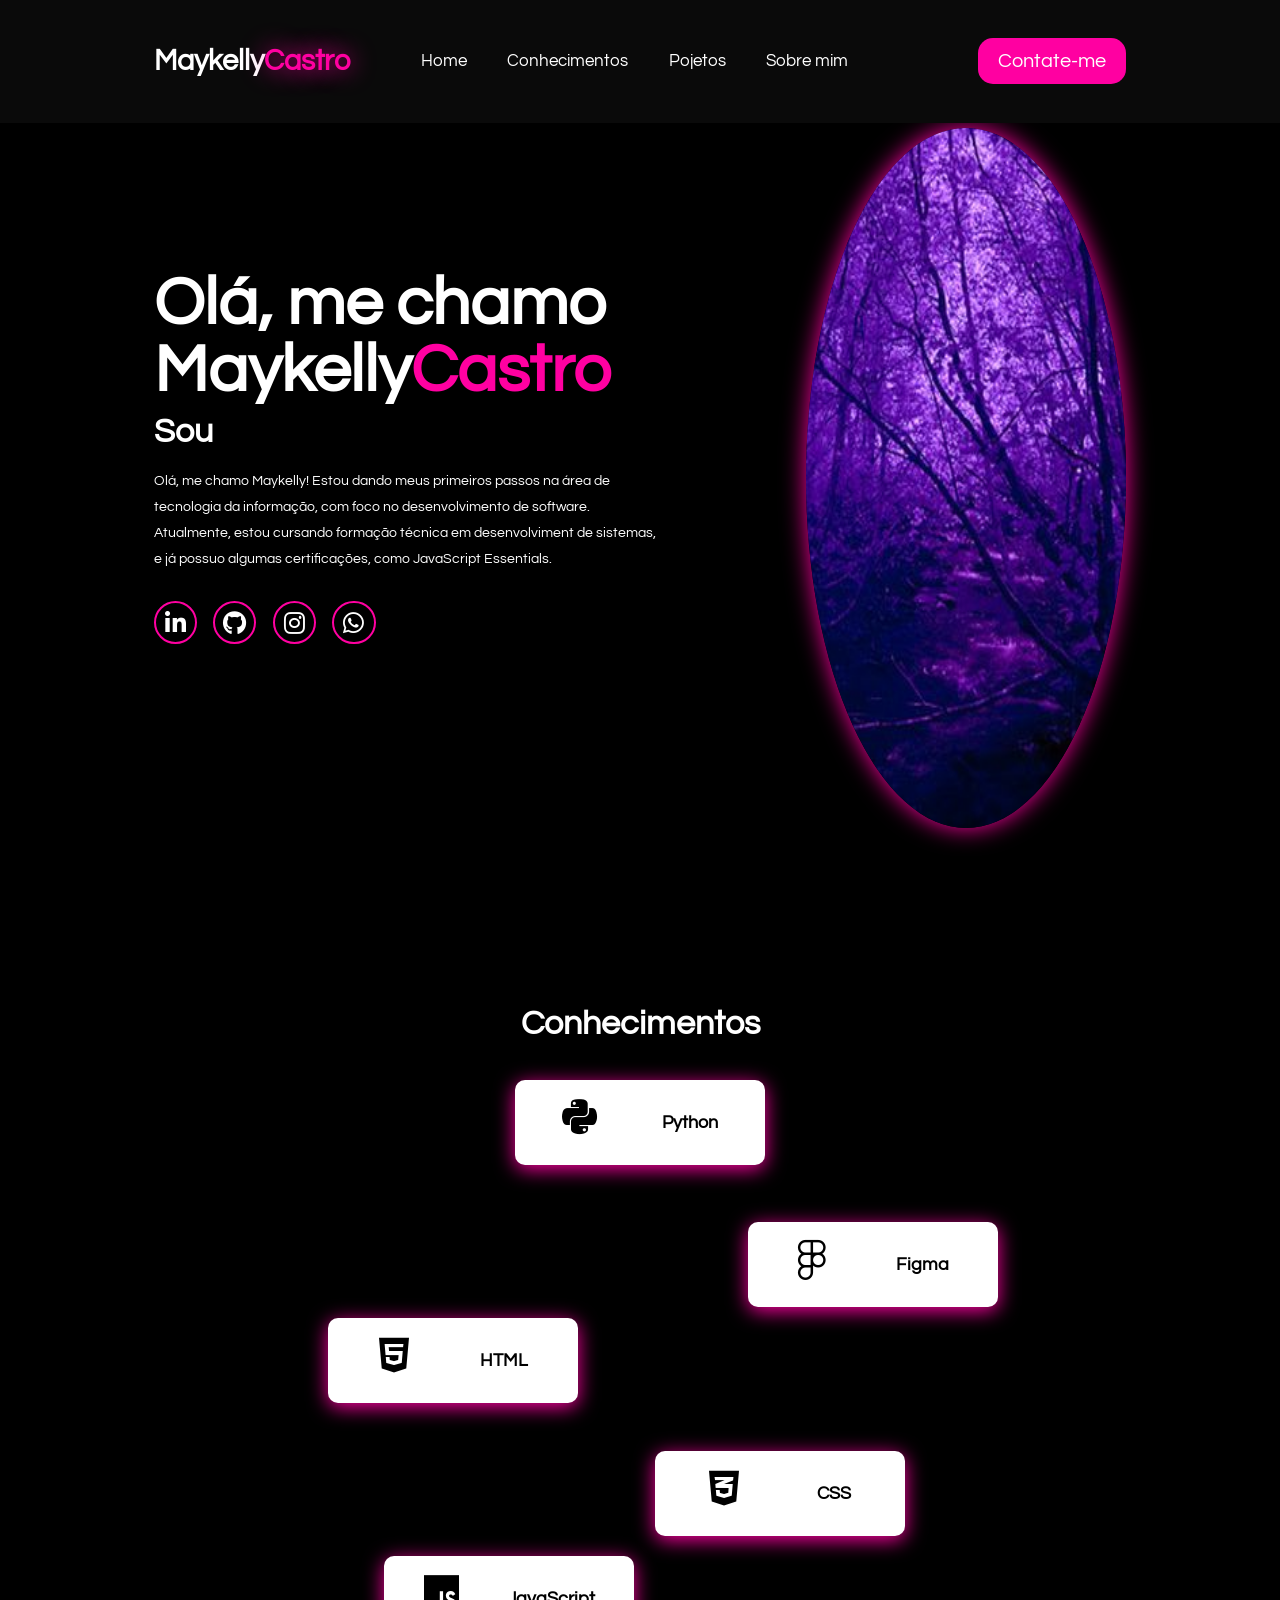
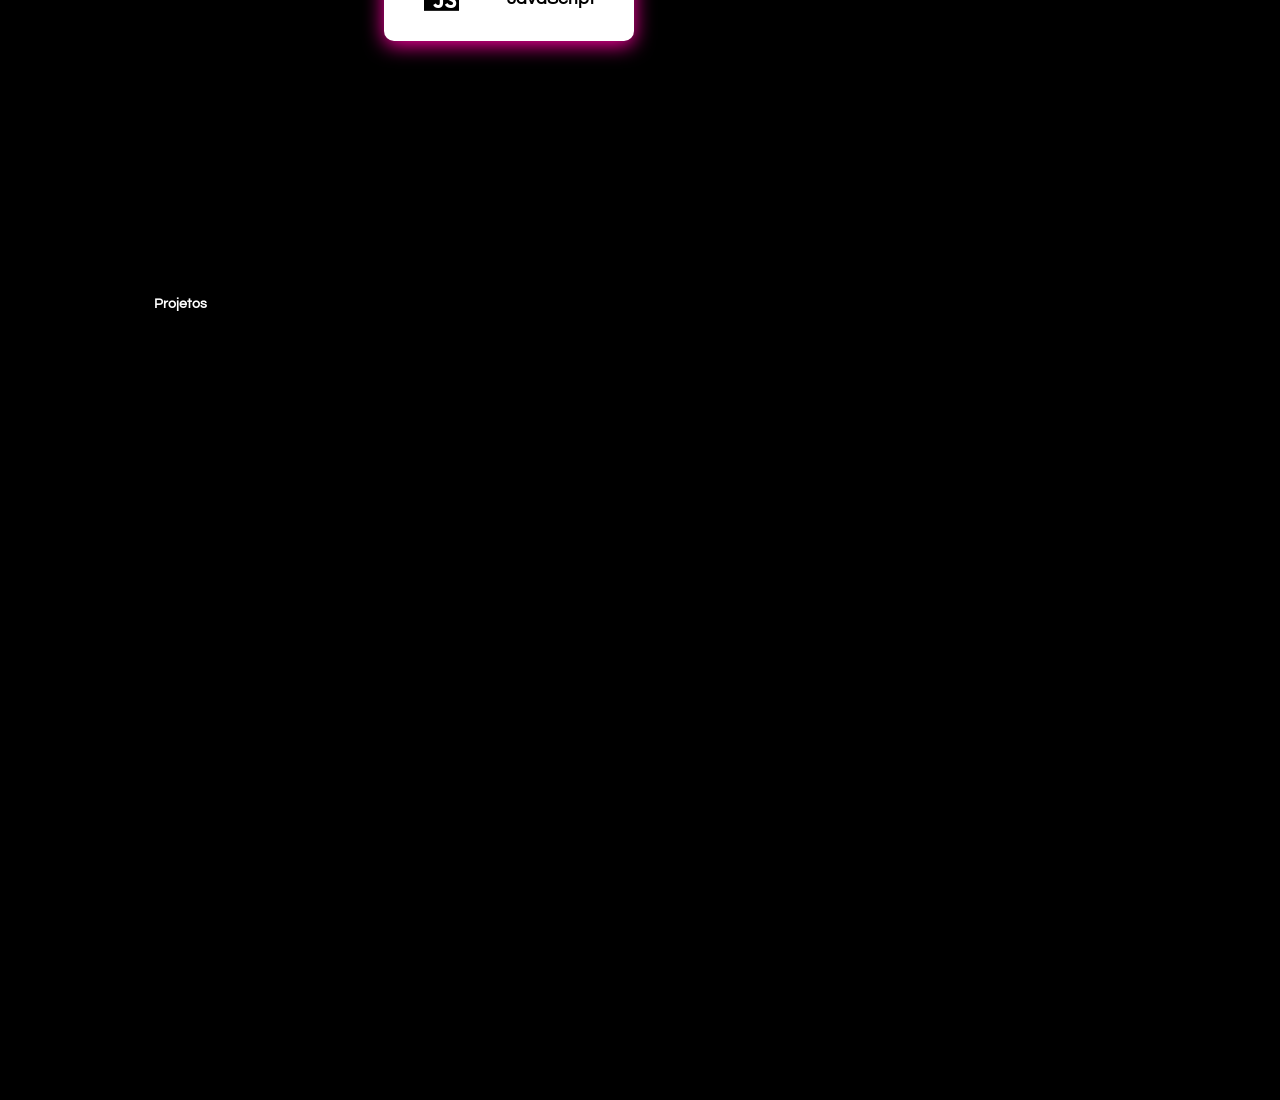
==== pages/index.html @ 68b5f332 "subindo" ====
<!DOCTYPE html>
    <html lang="en">
    <head>
        <meta charset="UTF-8">
        <meta name="viewport" content="width=device-width, initial-scale=1.0">
        <title>Pórtfolio Maykelly</title>
        <link rel="stylesheet" href="../CSS/projetos.css">
        <link rel="stylesheet" href="../CSS/conhecimentos.css">
        <link rel="stylesheet" href="../CSS/main.css">
        <link rel="stylesheet" href="../CSS/menu.css">
        <link rel="stylesheet" href="https://cdnjs.cloudflare.com/ajax/libs/font-awesome/6.6.0/css/all.min.css" integrity="sha512-Kc323vGBEqzTmouAECnVceyQqyqdsSiqLQISBL29aUW4U/M7pSPA/gEUZQqv1cwx4OnYxTxve5UMg5GT6L4JJg==" crossorigin="anonymous" referrerpolicy="no-referrer" />


        
        <script src="../js/portfolio.js"></script>

    </head>
    <body>
        <header class="menu">
            <a href="#home" class="logo">Maykelly<span>Castro</span>
            </a>
            
            <i class='bx bx-menu' id="menu-icons"></i>

            <nav class="nav-bar">
                <a href="#home" class="active">Home</a>
                <a href="#conhecimentos">Conhecimentos</a>
                <a href="#projetos">Pojetos</a>
                <a href="#sobre">Sobre mim</a>
            </nav>

            <button class="contato">
                Contate-me
            </button>

        </header>

        <section class="home" id="home">

            <div class="home-content">
                <h1>Olá, me chamo Maykelly<span>Castro</span> </h1>
                <h3 class="text-animation">Sou <span></span></h3>
                <p>
                    Olá, me chamo Maykelly! Estou dando meus primeiros passos na área de tecnologia da informação, com foco no desenvolvimento de software. Atualmente, estou cursando formação técnica em desenvolviment
                    de sistemas, e já possuo algumas certificações, como JavaScript Essentials.
                </p>

                <div class="social-icons">
                    <a href="#"><i class="fa-brands fa-linkedin-in"></i></i></a>
                    <a href="#"><i class="fa-brands fa-github"></i></a>
                    <a href="#"><i class="fa-brands fa-instagram"></i></a>
                    <a href="#"><i class="fa-brands fa-whatsapp"></i></a>
                </div>
            </div>
            
            <div class="home-img">
                <img src="../IMG/f01bcc8a1527add92e9ba00a139c081d.jpg" alt="">
            </div>

        </section>
        <section class="conhecimentos" id="conhecimentos">
            <div class="conhecimentos">
                <h1>Conhecimentos</h1>
            </div>

            <div class="codigos">
                <div class="card-code-py">
                    <a href="#"><i class="fa-brands fa-python" style="color: #000000;"></i></a>
                    <label>Python</label>
                </div>
                
                <div class="card-code-fg">
                    <a href="#"><i class="fa-brands fa-figma" style="color: #000000;"></i></a>
                    <label>Figma</label>
                </div>
                <div class="card-code-html">
                    <a href="#"><i class="fa-brands fa-html5" style="color: #000000;"></i></a>
                    <label>HTML</label>
                </div>
                <div class="card-code-css">
                    <a href="#"><i class="fa-brands fa-css3-alt" style="color: #000000;"></i></a>
                    <label>CSS</label>
                </div>
                <div class="card-code-js">
                    <a href="#"><i class="fa-brands fa-js" style="color: #000000;"></i></a>
                    <label>JavaScript</label>
                </div>
            </div>
           
        </section>

        <section class="projetos" id="projetos">
            <div class="projetos">
                <h1 class="title-projetos">Projetos</h1>
            </div>

        </section>
    </body>
    </html>
---- CSS/conhecimentos.css ----
*{
    margin: 0;
    padding: 0;
    box-sizing: border-box;
    text-decoration: none;
    border: none;
    outline: none;
    scroll-behavior: smooth;
    font-family: 'questrial', sans-serif;
}

:root{
    --principal: #FF00A1;
    --second:#fff,
}

.conhecimentos h1{
    margin-bottom: 2rem;
    margin-top: 1rem;
    font-size: 3.5rem;
    display: flex;
    justify-content: center;
}

.codigos {
    display: flex;
    justify-content: space-around;
    flex-wrap: wrap;
    padding: 20px;
    gap: 20px;
    flex-direction: column;
    align-items: center;
   ;
}

.codigos div {
    display: flex;
    flex-direction: row; 
    align-items: center;
    justify-content: space-around; 
    width: 250px;
    height: 85px;
    border: 2px solid #000; 
    border-radius: 10px; 
    background-color: #ffffff; 
    padding: 0 15px;
    border: none;
    box-shadow: 0px 4px 20px var(--principal);
    transition: transform 0.3s ease;
}

.codigos div:hover {
    transform: scale(1.1); 
}

.codigos i {
    font-size: 40px;
    margin-bottom: 10px; 
}

.codigos label {
    font-size: 18px; 
    font-weight: bold;
    color: #000;
}

.codigos .card-code-fg{
    margin-left: 50%;
    margin-top: 4%;
}

.codigos .card-code-html{
    margin-left: -40%;
    margin-top: -1%;
}

.codigos .card-code-css{
    margin-left: 30%;
    margin-top: 3%;
}

.codigos .card-code-js{
    margin-left: -28%;
}
---- CSS/menu.css ----
@import url('https://fonts.googleapis.com/css2?family=Questrial&display=swap');


    

*{
    margin: 0;
    padding: 0;
    box-sizing: border-box;
    text-decoration: none;
    border: none;
    outline: none;
    scroll-behavior: smooth;
    font-family: 'questrial', sans-serif;
}

:root{
    --principal: #FF00A1;
    --second:#fff,
}


html{
    font-size: 60%;
    overflow-x:hidden ;
}

body{
    background: black;
    color: white;
}

.menu{
    position: fixed;
    top: 0;
    left: 0;
    width: 100%;
    padding: 4rem 12% 4rem;
    background: rgb(10, 10, 10);
    backdrop-filter: blur(10px);
    display: flex;
    justify-content: space-between;
    align-items: center;
    z-index: 5;
}

.logo{
    font-size: 3rem;
    color: var(--second);
    font-weight: 800;
    cursor: pointer;
    transition: 0.3s ease;
}

.logo:hover{
    transform: scale(1.1);
}

.logo span{
    color: var(--principal);
    text-shadow: 0 0 25px var(--principal);
}

.contato{
    background-color: var(--principal);
    padding: 13px 20px;
    border-radius: 15px;
    font-size: 20px;
    color: var(--second);
    cursor: pointer;
    transition: transform 0.3s ease;
}

.contato:hover {
    transform: scale(1.1); 
}

.nav-bar{
    position: relative;
    left: -5%;
}

.nav-bar a{
    font-size: 1.8rem;
    color: var(--second);
    margin-left: 4rem;
    font-weight: 500;
    transition: 0.3s ease;
    border-bottom: 3px solid transparent;
}

 .nav-bar a:hover{
    color: var(--second);
    border-bottom: 3px solid var(--principal);
}

#menu-icons{
    font-size: 3.6rem;
    color: var(--principal);
    display: none;
}

section{
    min-height: 100vh;
    padding: 10rem 12% 10rem;
}

.home{
    display: flex;
    align-items: center;
    justify-content: center;
    gap: 15rem;
}

.home-content{
    display: flex;
    flex-direction: column;
    align-items: baseline;
    text-align: left;
    justify-content: center;
    margin-top: 3rem;
}

span{
    color: var(--principal);
}

.logo span{
    color: var(--principal);
}

.home-content h3{
    margin-bottom: 2rem;
    margin-top: 1rem;
    font-size: 3.5rem;
}

.home-content h1{
    font-size: 7rem;
    font-weight: 700;
    margin-top: 1.5rem;
    line-height: 1;
}

.home-img{
    border-radius: 40%;
}

.home-img img{
    height: 700px;
    position: relative;
    top: 3rem;
    width: 25vw;
    border-radius: 50%;
    box-shadow: 0 0 25px var(--principal);
    cursor: pointer;
    transition: 0.4s ease-in-out;
}

.home-img img:hover{
    box-shadow: 0 0 25px var(--principal),
                0 0 50px var(--principal),
                0 0 100px var(--principal);
}

.home-content p{
    font-size: 1.5rem;
    font-weight: 500;
    line-height: 1.8;
    max-width: 1000px;
}



.social-icons a {
    display: inline-flex;
    justify-content: center;
    align-items: center;
    width: 4.5rem;
    height: 4.5rem;
    background: transparent;
    border: 2px  solid var(--principal);
    font-size: 2.5rem;
    border-radius: 50%;
    margin: 3rem 1.5rem 3rem 0;
    transition: 0.3s ease-in-out;
    /* background-color: #fff; */
    color: #fff;
}

.social-icons a:hover{
    color: var(--second);
    transform: scale(1.3)translateY(-5px);
    box-shadow: 0 0 25px var(--principal);
    background-color: var(--principal);
}

.text-animation{
    font-size: 34px;
    font-weight: 600;
    min-width: 280px;
}

.text-animation span{
    position: relative;
}

.text-animation span::before{
    content: "Front end";
    color: var(--principal);
    animation: words 20s infinite;
}

.text-animation span::after{
    content: "";
    background-color: black;
    position: absolute;
    width: calc(100% + 8px);
    height: 100%;
    border-left: 3px solid var(--second);
    right: -8px;
    animation: cursor 0.6s infinite, typing 20s steps(14) infinite;
}

@keyframes cursor{
    to{
        border-left: 2px solid var(--principal);
    }
}

@keyframes words {
    0%,
    20%{
        content: "Front end";
    }
    21%,
    40%{
        content: "Back end";
    }
    41%,
    60%{
        content: "Desenvolvedora";
    }
    61%,
    80%{
        content: "Front end";
    }
    81%,
    100%{
        content: "Back end"
    }
}

@keyframes typing {
    10%,
    15%,
    30%,
    35%,
    50%,
    55%,
    70%,
    75%,
    90%,
    95%{
        width: 0;
    }
    5%,
    20%,
    25%,
    40%,
    45%,
    60%,
    65%,
    80%,
    85%{
        width: calc(100% + 8px);
    }
}
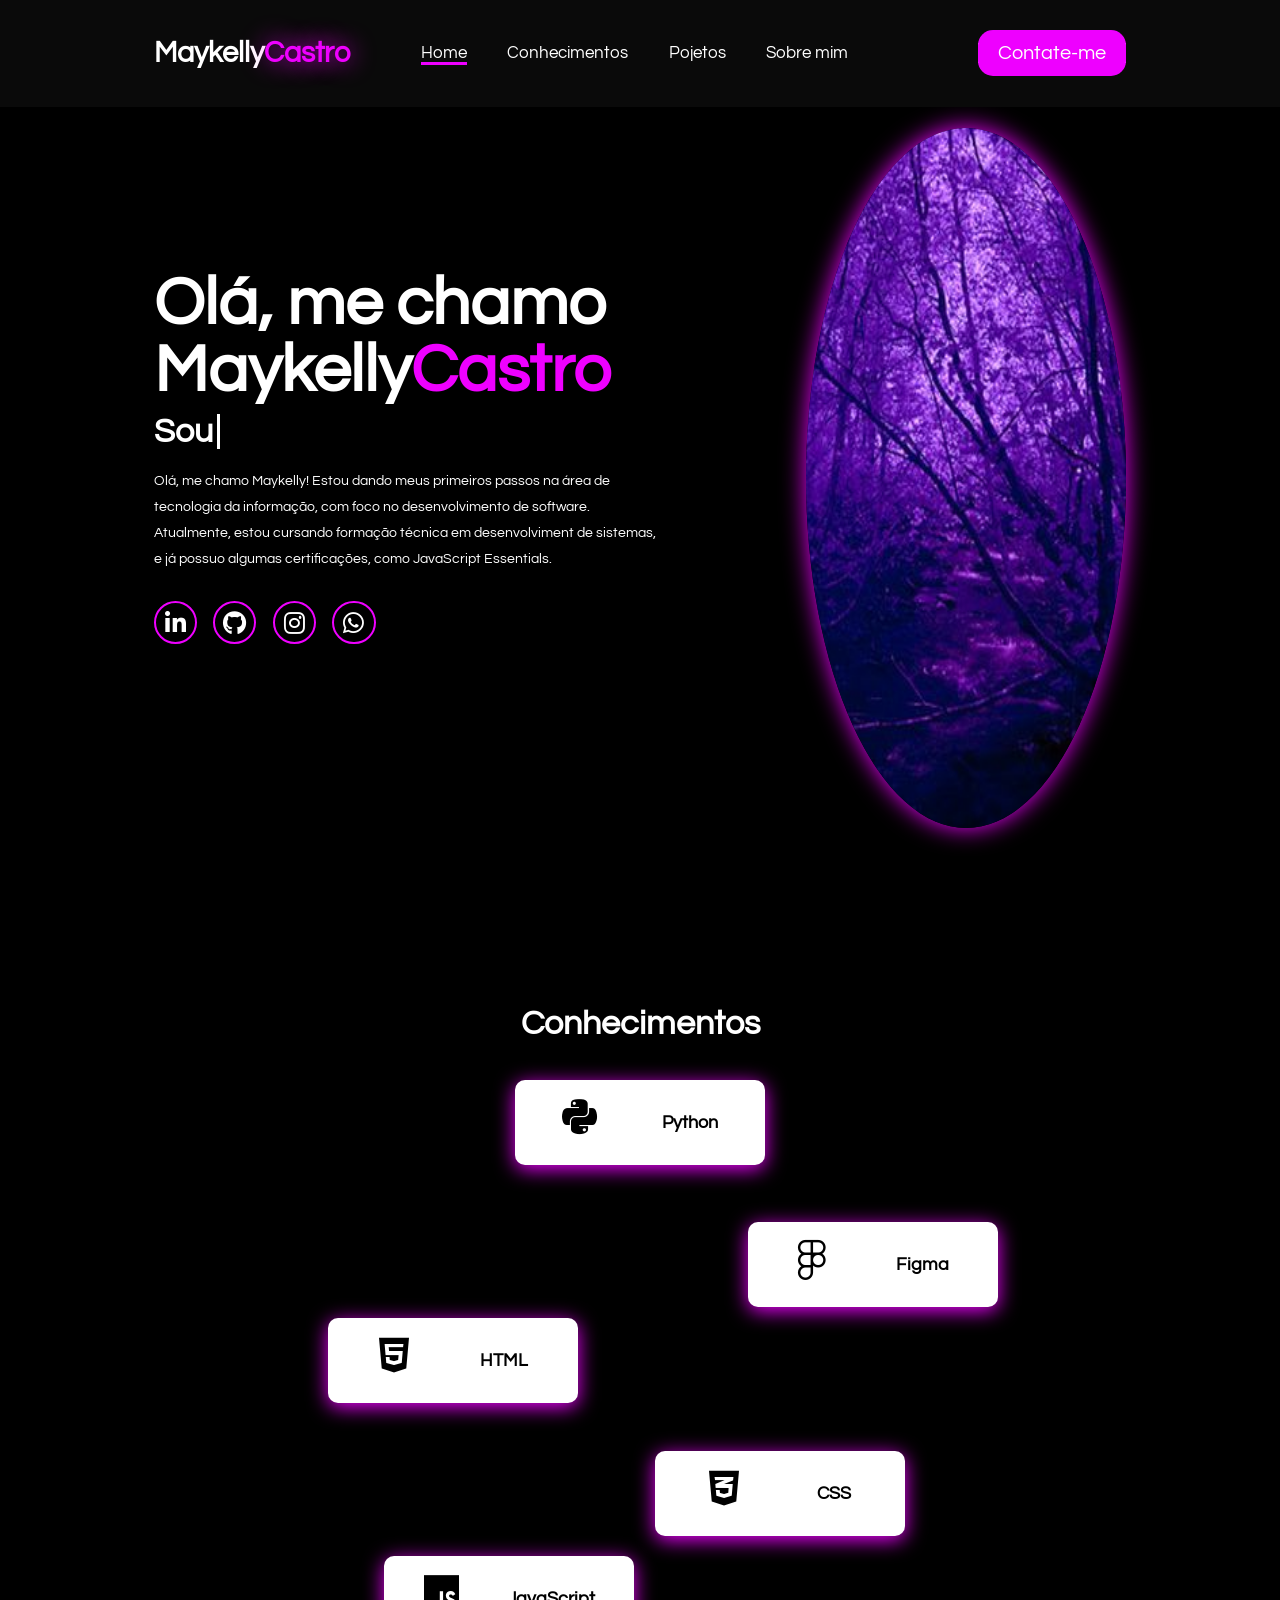
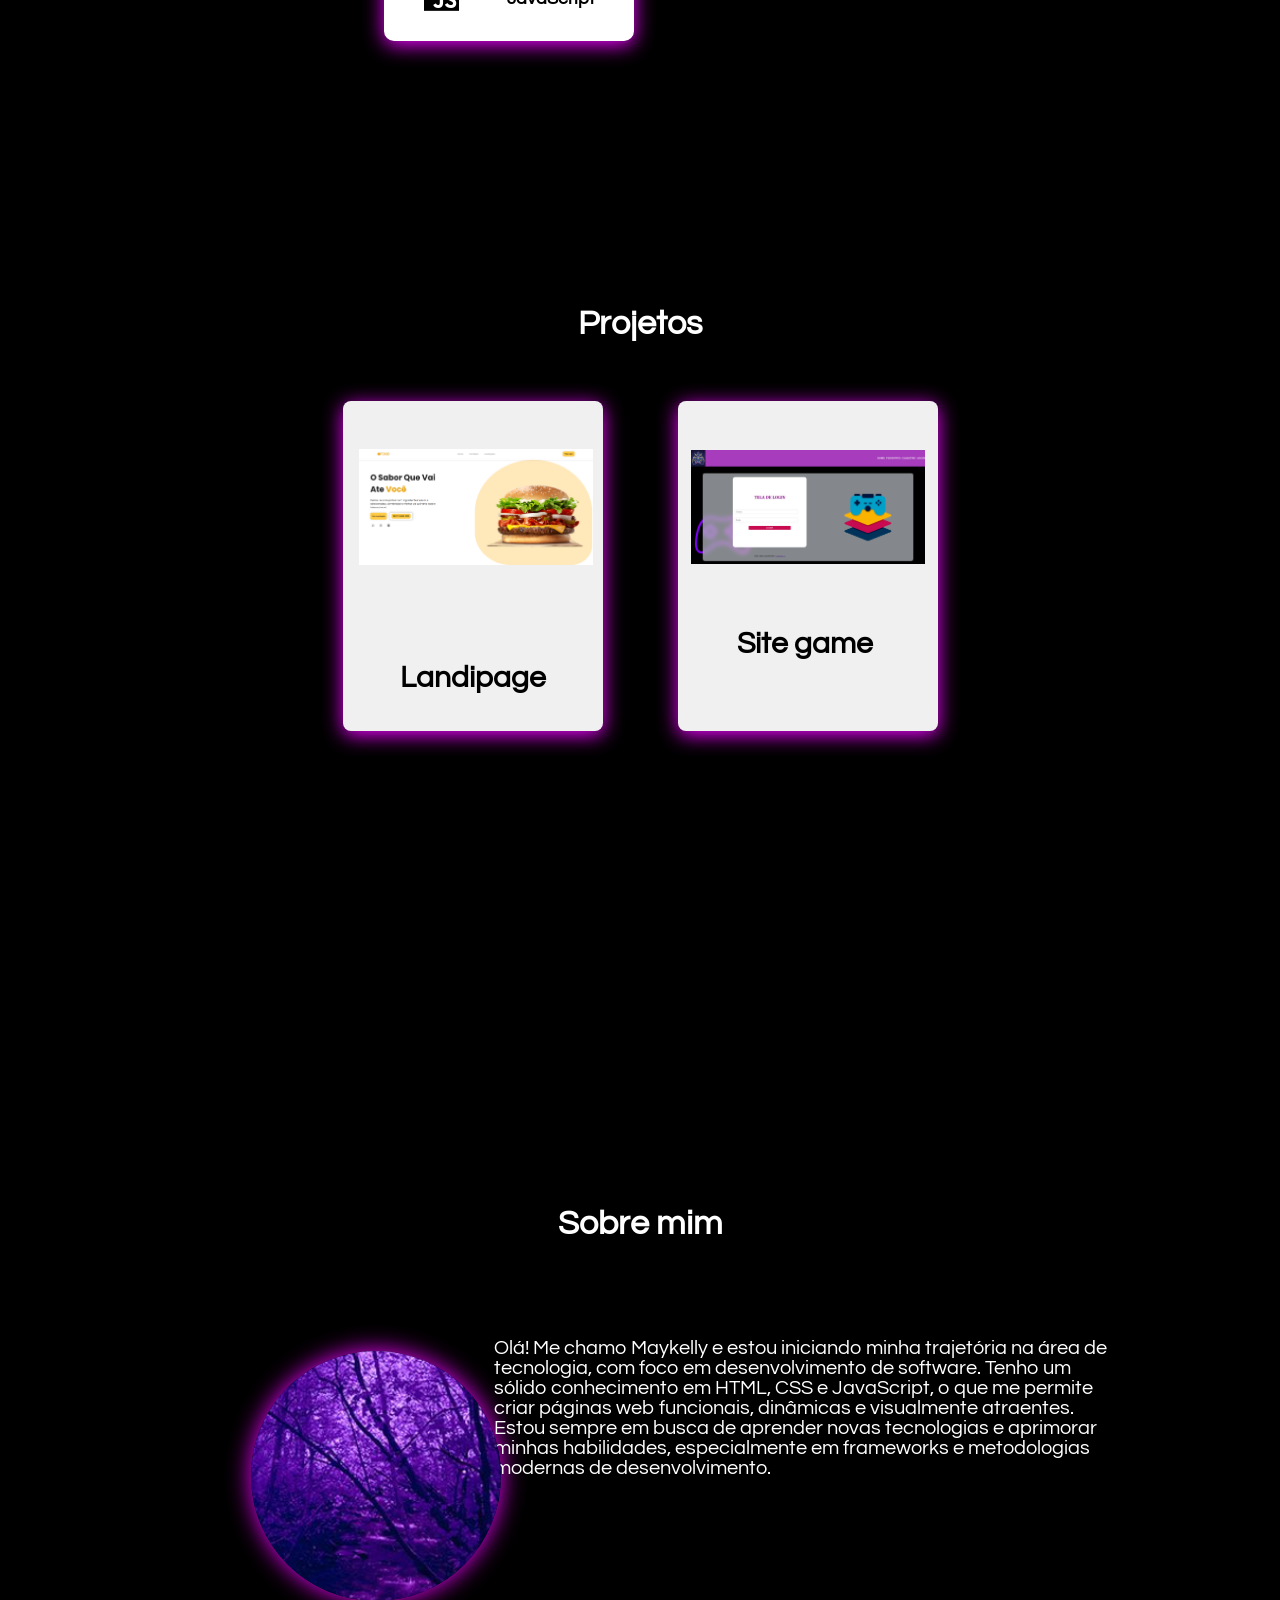
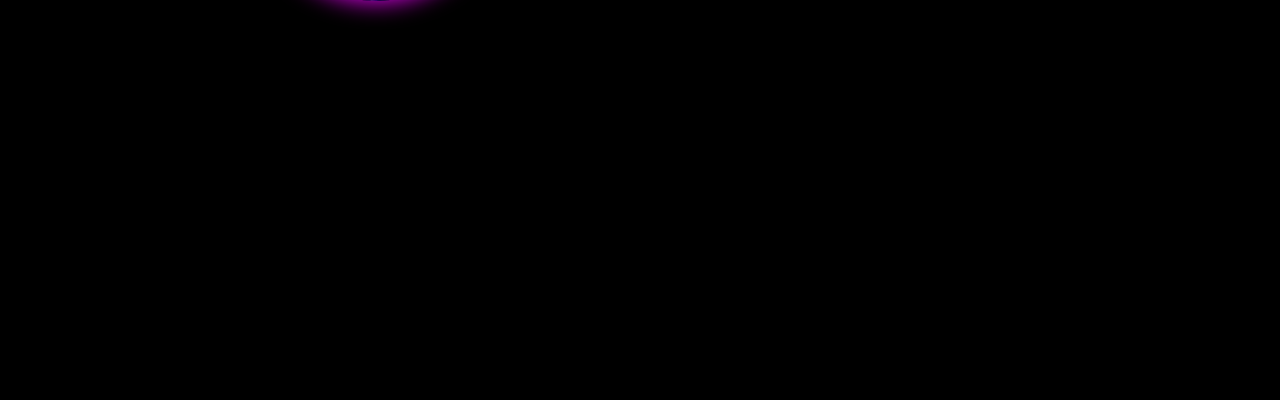
==== commit cb0355d2: "salvando" ====
--- a/pages/index.html
+++ b/pages/index.html
@@ -4,6 +4,9 @@
         <meta charset="UTF-8">
         <meta name="viewport" content="width=device-width, initial-scale=1.0">
         <title>Pórtfolio Maykelly</title>
+
+        <link rel="stylesheet" href="../CSS/bolinhas.css">
+        <link rel="stylesheet" href="../CSS/sobre.css">
         <link rel="stylesheet" href="../CSS/projetos.css">
         <link rel="stylesheet" href="../CSS/conhecimentos.css">
         <link rel="stylesheet" href="../CSS/main.css">
@@ -12,7 +15,8 @@
 
 
         
-        <script src="../js/portfolio.js"></script>
+        <script src="../js/portfolio.js" defer></script>
+
 
     </head>
     <body>
@@ -30,7 +34,7 @@
             </nav>
 
             <button class="contato">
-                Contate-me
+                <a href="https://w.app/maykellycastro">Contate-me</a>
             </button>
 
         </header>
@@ -46,10 +50,10 @@
                 </p>
 
                 <div class="social-icons">
-                    <a href="#"><i class="fa-brands fa-linkedin-in"></i></i></a>
-                    <a href="#"><i class="fa-brands fa-github"></i></a>
-                    <a href="#"><i class="fa-brands fa-instagram"></i></a>
-                    <a href="#"><i class="fa-brands fa-whatsapp"></i></a>
+                    <a href="https://www.linkedin.com/in/maykelly-castro-7866b2333/"><i class="fa-brands fa-linkedin-in"></i></i></a>
+                    <a href="https://github.com/maykelly7"><i class="fa-brands fa-github"></i></a>
+                    <a href="https://www.instagram.com/maykellycasstro/"><i class="fa-brands fa-instagram"></i></a>
+                    <a href="https://w.app/maykellycastro"><i class="fa-brands fa-whatsapp"></i></a>
                 </div>
             </div>
             
@@ -93,7 +97,39 @@
             <div class="projetos">
                 <h1 class="title-projetos">Projetos</h1>
             </div>
+     
+            <div class="cards-projetos">
+                <div class="projeto1">
+                   <a href="https://github.com/maykelly7/projetos-/tree/main/ladinpage">Landipage</a>
+                   <img src="../IMG/lndioage.png" alt="">
+                </div>
+                <div class="projeto2">
+                    <a href="https://github.com/maykelly7/projetos-/tree/main/site%20game">Site game</a>
+                    <img src="../IMG/site game.png" alt="">
+                </div>
+            </div>
+     
+        </section>
+     
+        <section class="sobre-mim" id="sobre">
+            <div class="container">
+                <h1>Sobre mim</h1>
+     
+                <p class="text-sobre">
+                    Olá! Me chamo Maykelly e estou iniciando minha trajetória na área de tecnologia, com foco em
+                    desenvolvimento de software. Tenho um sólido conhecimento em HTML, CSS e JavaScript, o que me permite
+                    criar páginas web funcionais, dinâmicas e visualmente atraentes. Estou sempre em busca de aprender novas
+                    tecnologias e aprimorar minhas habilidades, especialmente em frameworks e metodologias modernas de
+                    desenvolvimento.
+                </p>
+               
+                <div class="circulo-img">
+                    <img src="../IMG/f01bcc8a1527add92e9ba00a139c081d.jpg" alt="">
+                </div>
+     
+            </div>
+     
+        </section>
 
-        </section>
     </body>
     </html>
--- a/CSS/sobre.css
+++ b/CSS/sobre.css
@@ -0,0 +1,65 @@
+*{
+    margin: 0;
+    padding: 0;
+    box-sizing: border-box;
+    text-decoration: none;
+    border: none;
+    outline: none;
+    scroll-behavior: smooth;
+    font-family: 'questrial', sans-serif;
+}
+ 
+:root{
+    --principal: #FF00A1;
+    --second:#fff,
+}
+ 
+.sobre-mim h1{
+    margin-bottom: 2rem;
+    margin-top: 1rem;
+    font-size: 3.5rem;
+    display: flex;
+    justify-content: center;
+}
+ 
+.perfil-container {
+    display: flex;
+    align-items: center;
+    gap: 20px;
+    width: 100%;
+    max-width: 800px;
+    margin: 0 auto;
+}
+ 
+.circulo-img {
+    width: 250px;
+    height: 250px;
+    overflow: hidden;
+    border-radius: 50%;
+    margin-top: -13%;
+    margin-left: 10%;
+    box-shadow: 0 0 25px var(--principal);
+    transition: 0.4s ease-in-out;
+}
+ 
+.circulo-img img:hover {
+    box-shadow: 0 0 25px var(--principal),
+        0 0 50px var(--principal),
+        0 0 100px var(--principal);
+}
+ 
+ 
+ 
+.circulo-img img {
+    width: 100%;
+    height: 100%;
+    object-fit: cover;
+}
+ 
+.text-sobre {
+    font-size: 20px;
+    margin-left: 35%;
+    margin-top: 10%;
+}
+ 
+ 
--- a/CSS/projetos.css
+++ b/CSS/projetos.css
@@ -0,0 +1,95 @@
+*{
+    margin: 0;
+    padding: 0;
+    box-sizing: border-box;
+    text-decoration: none;
+    border: none;
+    outline: none;
+    scroll-behavior: smooth;
+    font-family: 'questrial', sans-serif;
+}
+ 
+:root{
+    --principal: #FF00A1;
+    --second:#fff,
+}
+ 
+.projetos h1{
+    margin-bottom: 2rem;
+    margin-top: 1rem;
+    font-size: 3.5rem;
+    display: flex;
+    justify-content: center;
+}
+ 
+.cards-projetos {
+    display: flex;
+    gap: 75px;
+    justify-content: center;
+    margin-top: 20px;
+   
+}
+ 
+.cards-projetos div {
+    display: flex;
+    width:260px;
+    height: 330px;
+    margin-top: 40px;
+    box-shadow: 0px 4px 20px var(--principal);
+    transition: transform 0.3s ease;
+}
+ 
+.projeto1,
+.projeto2 {
+    background-color: #f0f0f0;
+    border-radius: 8px;
+}
+ 
+.projeto1 a{
+    color: black;
+    font-size: 3.1rem;
+    font-weight: bold;
+    margin-left: 22%;
+    margin-top: 60%;
+    display: flex;
+    align-items: center;
+ 
+}
+ 
+.projeto2 a{
+    color: black;
+    font-size: 3.1rem;
+    font-weight: bold;
+    margin-left: 23%;
+    margin-top: 60%;
+    display: flex;
+    align-items: center;
+ 
+}
+ 
+.cards-projetos div:hover {
+    transform: scale(1.1);
+}
+
+
+.projeto1 img{
+    width: 90%;
+    height: 150px;
+    max-height: 160px; /* Define uma altura máxima */
+    margin-top: 10px;
+    border-radius: 4px;
+    object-fit: contain; /* Garante que a imagem se ajuste */
+    margin-left:-72%;
+    margin-top: 12%;
+}
+
+.projeto2 img{
+    width: 90%;
+    height: 150px;
+    max-height: 160px; /* Define uma altura máxima */
+    margin-top: 10px;
+    border-radius: 4px;
+    object-fit: contain; /* Garante que a imagem se ajuste */
+    margin-left:-70%;
+    margin-top: 12%;
+}
--- a/CSS/conhecimentos.css
+++ b/CSS/conhecimentos.css
@@ -8,12 +8,12 @@
     scroll-behavior: smooth;
     font-family: 'questrial', sans-serif;
 }
-
+ 
 :root{
     --principal: #FF00A1;
     --second:#fff,
 }
-
+ 
 .conhecimentos h1{
     margin-bottom: 2rem;
     margin-top: 1rem;
@@ -21,7 +21,91 @@
     display: flex;
     justify-content: center;
 }
-
+ 
+.codigos {
+    display: flex;
+    justify-content: space-around;
+    flex-wrap: wrap;
+    padding: 20px;
+    gap: 20px;
+    flex-direction: column;
+    align-items: center;
+   
+}
+ 
+.codigos div {
+    display: flex;
+    flex-direction: row;
+    align-items: center;
+    justify-content: space-around;
+    width: 250px;
+    height: 85px;
+    border: 2px solid #000;
+    border-radius: 10px;
+    background-color: #ffffff;
+    padding: 0 15px;
+    border: none;
+    box-shadow: 0px 4px 20px var(--principal);
+    transition: transform 0.3s ease;
+}
+ 
+.codigos div:hover {
+    transform: scale(1.1);
+}
+ 
+.codigos i {
+    font-size: 40px;
+    margin-bottom: 10px;
+}
+ 
+.codigos label {
+    font-size: 18px;
+    font-weight: bold;
+    color: #000;
+}
+ 
+.codigos .card-code-fg{
+    margin-left: 50%;
+    margin-top: 4%;
+}
+ 
+.codigos .card-code-html{
+    margin-left: -40%;
+    margin-top: -1%;
+}
+ 
+.codigos .card-code-css{
+    margin-left: 30%;
+    margin-top: 3%;
+}
+ 
+.codigos .card-code-js{
+    margin-left: -28%;
+}
+*{
+    margin: 0;
+    padding: 0;
+    box-sizing: border-box;
+    text-decoration: none;
+    border: none;
+    outline: none;
+    scroll-behavior: smooth;
+    font-family: 'questrial', sans-serif;
+}
+ 
+:root{
+    --principal: #FF00A1;
+    --second:#fff,
+}
+ 
+.conhecimentos h1{
+    margin-bottom: 2rem;
+    margin-top: 1rem;
+    font-size: 3.5rem;
+    display: flex;
+    justify-content: center;
+}
+ 
 .codigos {
     display: flex;
     justify-content: space-around;
@@ -32,54 +116,55 @@
     align-items: center;
    ;
 }
-
+ 
 .codigos div {
     display: flex;
-    flex-direction: row; 
+    flex-direction: row;
     align-items: center;
-    justify-content: space-around; 
+    justify-content: space-around;
     width: 250px;
     height: 85px;
-    border: 2px solid #000; 
-    border-radius: 10px; 
-    background-color: #ffffff; 
+    border: 2px solid #000;
+    border-radius: 10px;
+    background-color: #ffffff;
     padding: 0 15px;
     border: none;
     box-shadow: 0px 4px 20px var(--principal);
     transition: transform 0.3s ease;
 }
-
+ 
 .codigos div:hover {
-    transform: scale(1.1); 
+    transform: scale(1.1);
 }
-
+ 
 .codigos i {
     font-size: 40px;
-    margin-bottom: 10px; 
+    margin-bottom: 10px;
 }
-
+ 
 .codigos label {
-    font-size: 18px; 
+    font-size: 18px;
     font-weight: bold;
     color: #000;
 }
-
+ 
 .codigos .card-code-fg{
     margin-left: 50%;
     margin-top: 4%;
 }
-
+ 
 .codigos .card-code-html{
     margin-left: -40%;
     margin-top: -1%;
 }
-
+ 
 .codigos .card-code-css{
     margin-left: 30%;
     margin-top: 3%;
 }
-
+ 
 .codigos .card-code-js{
     margin-left: -28%;
 }
-    
+   
+ 
--- a/CSS/menu.css
+++ b/CSS/menu.css
@@ -1,9 +1,9 @@
 @import url('https://fonts.googleapis.com/css2?family=Questrial&display=swap');
-
-
-    
-
-*{
+ 
+ 
+ 
+ 
+* {
     margin: 0;
     padding: 0;
     box-sizing: border-box;
@@ -13,24 +13,24 @@
     scroll-behavior: smooth;
     font-family: 'questrial', sans-serif;
 }
-
-:root{
-    --principal: #FF00A1;
-    --second:#fff,
-}
-
-
-html{
+ 
+:root {
+    --principal: #EE00FF;
+    --second: #fff
+}
+ 
+ 
+html {
     font-size: 60%;
-    overflow-x:hidden ;
-}
-
-body{
+    overflow-x: hidden;
+}
+ 
+body {
     background: black;
     color: white;
 }
-
-.menu{
+ 
+.menu {
     position: fixed;
     top: 0;
     left: 0;
@@ -43,44 +43,45 @@
     align-items: center;
     z-index: 5;
 }
-
-.logo{
+ 
+.logo {
     font-size: 3rem;
     color: var(--second);
     font-weight: 800;
     cursor: pointer;
     transition: 0.3s ease;
 }
-
-.logo:hover{
+ 
+.logo:hover {
     transform: scale(1.1);
 }
-
-.logo span{
+ 
+.logo span {
     color: var(--principal);
     text-shadow: 0 0 25px var(--principal);
 }
-
-.contato{
+ 
+.contato a {
     background-color: var(--principal);
     padding: 13px 20px;
     border-radius: 15px;
     font-size: 20px;
     color: var(--second);
     cursor: pointer;
-    transition: transform 0.3s ease;
-}
-
+    transition: transform 0.3s ease-in-out, box-shadow 0.3s ease-in-out;
+}
+ 
 .contato:hover {
-    transform: scale(1.1); 
-}
-
-.nav-bar{
+    transform: scale(1.2);
+    box-shadow: 0 8px 15px rgba(0, 0, 0, 0.5);
+}
+ 
+.nav-bar {
     position: relative;
     left: -5%;
 }
 
-.nav-bar a{
+.nav-bar a {
     font-size: 1.8rem;
     color: var(--second);
     margin-left: 4rem;
@@ -89,30 +90,32 @@
     border-bottom: 3px solid transparent;
 }
 
- .nav-bar a:hover{
+.nav-bar a:hover,
+.nav-bar a.active {
     color: var(--second);
     border-bottom: 3px solid var(--principal);
 }
 
-#menu-icons{
+ 
+#menu-icons {
     font-size: 3.6rem;
     color: var(--principal);
     display: none;
 }
-
-section{
+ 
+section {
     min-height: 100vh;
     padding: 10rem 12% 10rem;
 }
-
-.home{
+ 
+.home {
     display: flex;
     align-items: center;
     justify-content: center;
     gap: 15rem;
 }
-
-.home-content{
+ 
+.home-content {
     display: flex;
     flex-direction: column;
     align-items: baseline;
@@ -120,33 +123,33 @@
     justify-content: center;
     margin-top: 3rem;
 }
-
-span{
-    color: var(--principal);
-}
-
-.logo span{
-    color: var(--principal);
-}
-
-.home-content h3{
+ 
+span {
+    color: var(--principal);
+}
+ 
+.logo span {
+    color: var(--principal);
+}
+ 
+.home-content h3 {
     margin-bottom: 2rem;
     margin-top: 1rem;
     font-size: 3.5rem;
 }
-
-.home-content h1{
+ 
+.home-content h1 {
     font-size: 7rem;
     font-weight: 700;
     margin-top: 1.5rem;
     line-height: 1;
 }
-
-.home-img{
+ 
+.home-img {
     border-radius: 40%;
 }
-
-.home-img img{
+ 
+.home-img img {
     height: 700px;
     position: relative;
     top: 3rem;
@@ -156,22 +159,22 @@
     cursor: pointer;
     transition: 0.4s ease-in-out;
 }
-
-.home-img img:hover{
+ 
+.home-img img:hover {
     box-shadow: 0 0 25px var(--principal),
-                0 0 50px var(--principal),
-                0 0 100px var(--principal);
-}
-
-.home-content p{
+        0 0 50px var(--principal),
+        0 0 100px var(--principal);
+}
+ 
+.home-content p {
     font-size: 1.5rem;
     font-weight: 500;
     line-height: 1.8;
     max-width: 1000px;
 }
-
-
-
+ 
+ 
+ 
 .social-icons a {
     display: inline-flex;
     justify-content: center;
@@ -179,7 +182,7 @@
     width: 4.5rem;
     height: 4.5rem;
     background: transparent;
-    border: 2px  solid var(--principal);
+    border: 2px solid var(--principal);
     font-size: 2.5rem;
     border-radius: 50%;
     margin: 3rem 1.5rem 3rem 0;
@@ -187,31 +190,31 @@
     /* background-color: #fff; */
     color: #fff;
 }
-
-.social-icons a:hover{
+ 
+.social-icons a:hover {
     color: var(--second);
     transform: scale(1.3)translateY(-5px);
     box-shadow: 0 0 25px var(--principal);
     background-color: var(--principal);
 }
-
-.text-animation{
+ 
+.text-animation {
     font-size: 34px;
     font-weight: 600;
     min-width: 280px;
 }
-
-.text-animation span{
+ 
+.text-animation span {
     position: relative;
 }
-
-.text-animation span::before{
+ 
+.text-animation span::before {
     content: "Front end";
     color: var(--principal);
     animation: words 20s infinite;
 }
-
-.text-animation span::after{
+ 
+.text-animation span::after {
     content: "";
     background-color: black;
     position: absolute;
@@ -221,37 +224,44 @@
     right: -8px;
     animation: cursor 0.6s infinite, typing 20s steps(14) infinite;
 }
-
-@keyframes cursor{
-    to{
+ 
+ 
+@keyframes cursor {
+    to {
         border-left: 2px solid var(--principal);
     }
 }
-
+ 
 @keyframes words {
+ 
     0%,
-    20%{
+    20% {
         content: "Front end";
     }
+ 
     21%,
-    40%{
+    40% {
         content: "Back end";
     }
+ 
     41%,
-    60%{
+    60% {
+        content: "UI / UX design";
+    }
+ 
+    61%,
+    80% {
         content: "Desenvolvedora";
     }
-    61%,
-    80%{
-        content: "Front end";
-    }
+ 
     81%,
-    100%{
-        content: "Back end"
-    }
-}
-
+    100% {
+        content: "Software tester";
+    }
+}
+ 
 @keyframes typing {
+ 
     10%,
     15%,
     30%,
@@ -261,9 +271,10 @@
     70%,
     75%,
     90%,
-    95%{
+    95% {
         width: 0;
     }
+ 
     5%,
     20%,
     25%,
@@ -272,7 +283,12 @@
     60%,
     65%,
     80%,
-    85%{
+    85% {
         width: calc(100% + 8px);
     }
-}+ 
+}
+ 
+ 
+ 
+ 
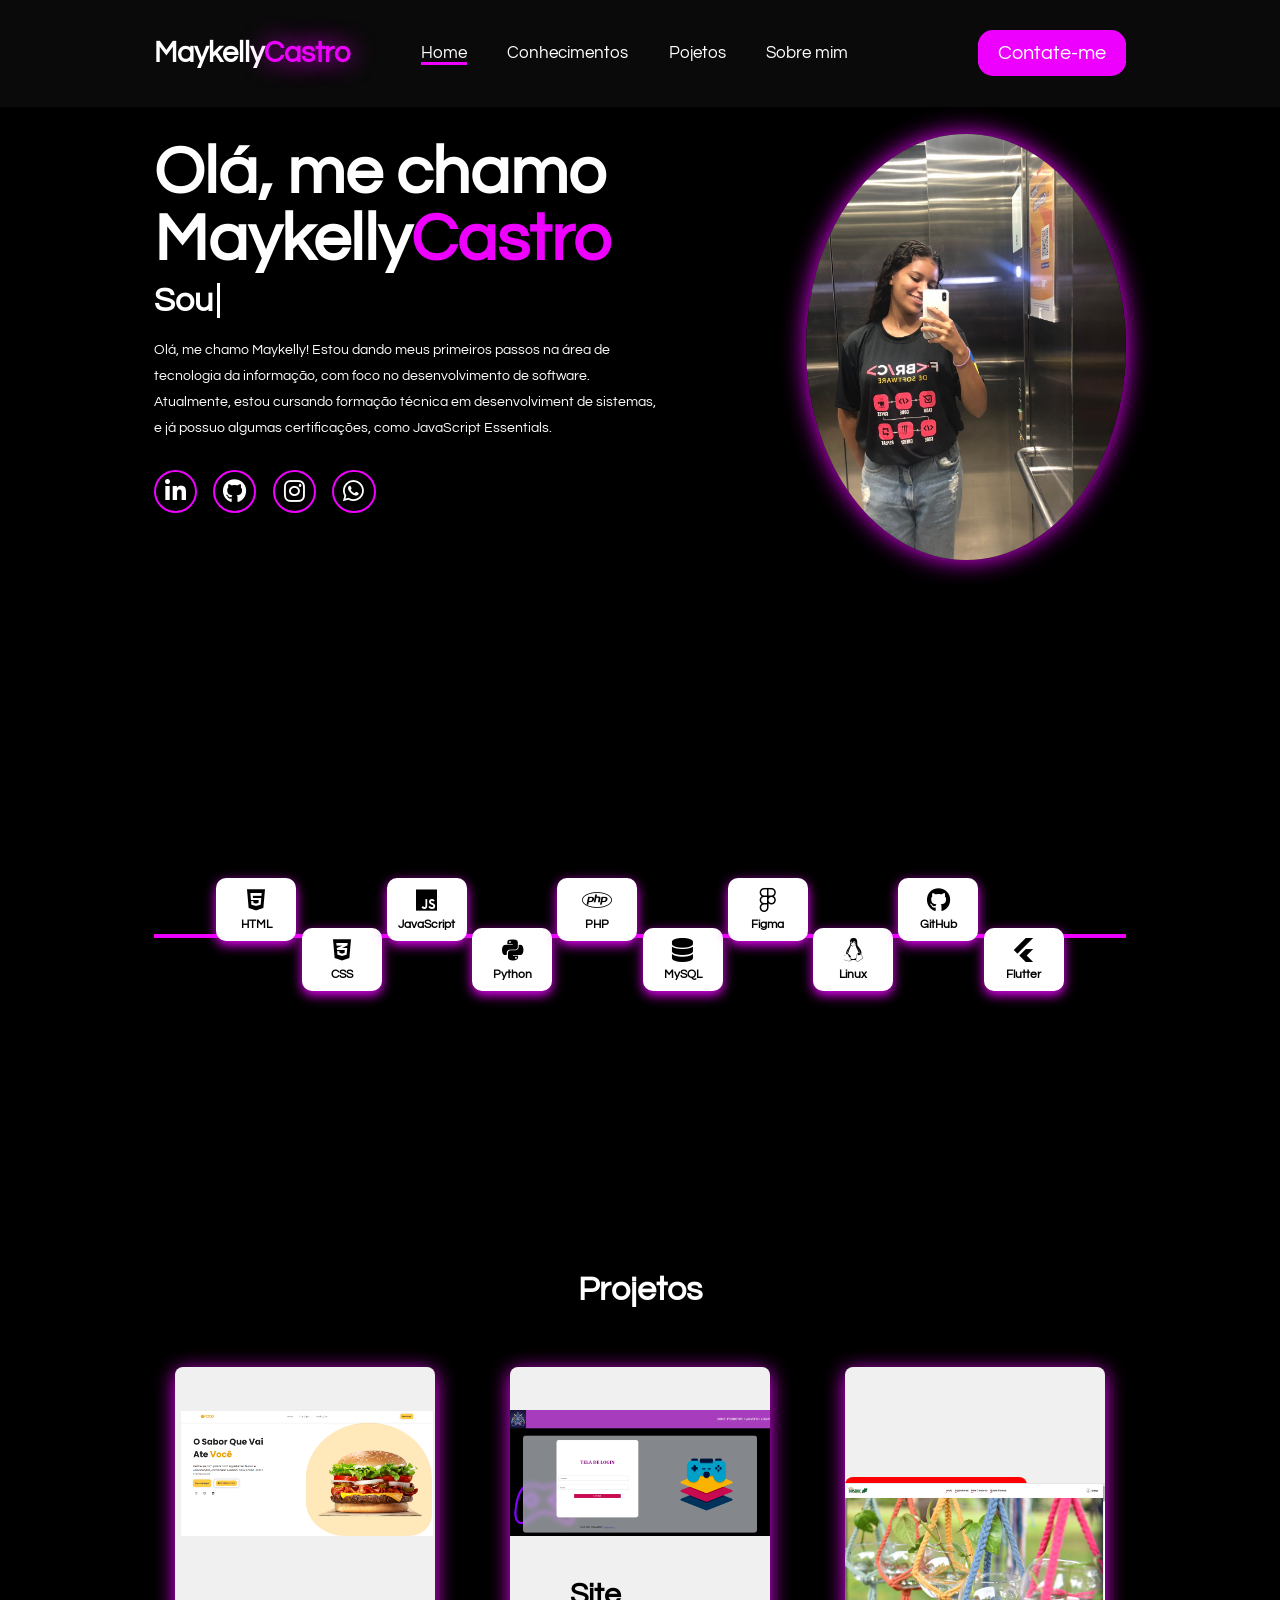
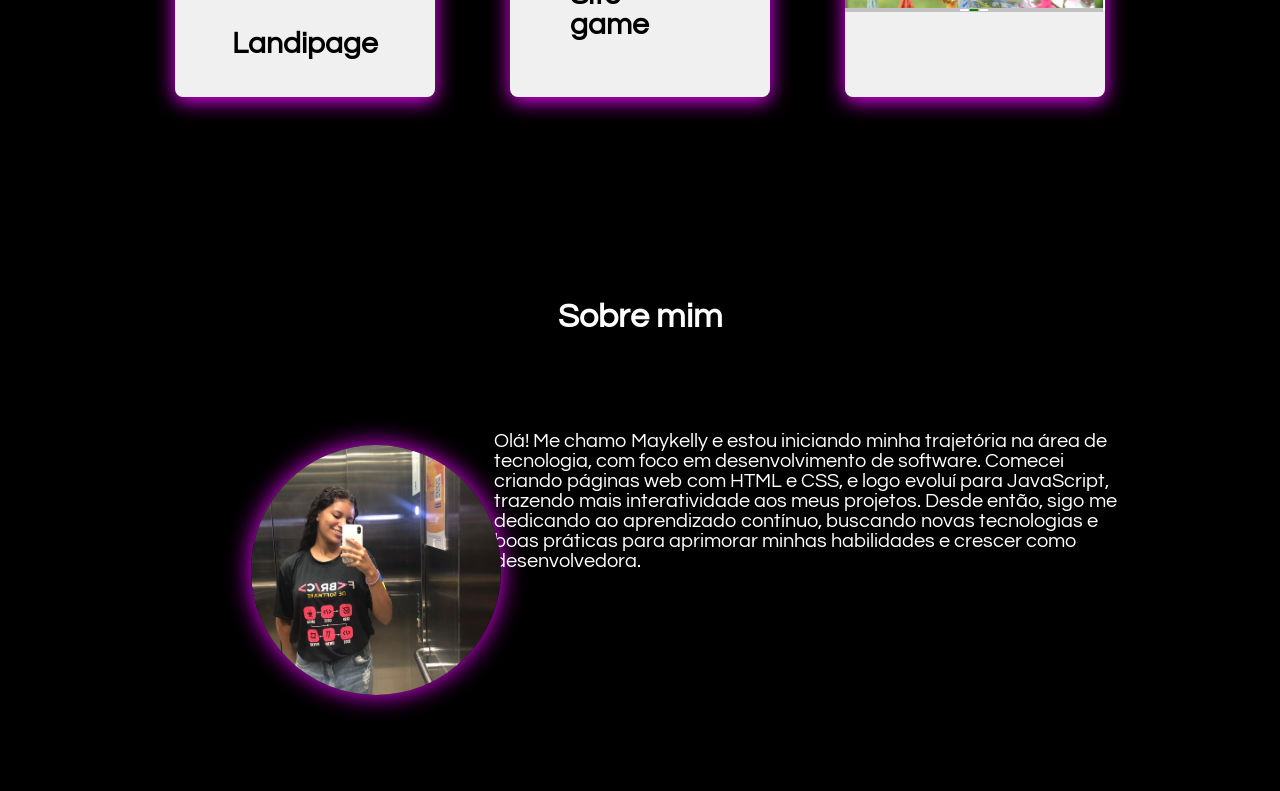
==== commit d33dba0b: "terminar" ====
--- a/pages/index.html
+++ b/pages/index.html
@@ -1,135 +1,198 @@
-    <!DOCTYPE html>
-    <html lang="en">
-    <head>
-        <meta charset="UTF-8">
-        <meta name="viewport" content="width=device-width, initial-scale=1.0">
-        <title>Pórtfolio Maykelly</title>
+<!DOCTYPE html>
+<html lang="en">
 
-        <link rel="stylesheet" href="../CSS/bolinhas.css">
-        <link rel="stylesheet" href="../CSS/sobre.css">
-        <link rel="stylesheet" href="../CSS/projetos.css">
-        <link rel="stylesheet" href="../CSS/conhecimentos.css">
-        <link rel="stylesheet" href="../CSS/main.css">
-        <link rel="stylesheet" href="../CSS/menu.css">
-        <link rel="stylesheet" href="https://cdnjs.cloudflare.com/ajax/libs/font-awesome/6.6.0/css/all.min.css" integrity="sha512-Kc323vGBEqzTmouAECnVceyQqyqdsSiqLQISBL29aUW4U/M7pSPA/gEUZQqv1cwx4OnYxTxve5UMg5GT6L4JJg==" crossorigin="anonymous" referrerpolicy="no-referrer" />
+<head>
+    <meta charset="UTF-8">
+    <meta name="viewport" content="width=device-width, initial-scale=1.0">
+    <title>Pórtfolio Maykelly</title>
+
+    <link rel="stylesheet" href="../CSS/bolinhas.css">
+    <link rel="stylesheet" href="../CSS/sobre.css">
+    <link rel="stylesheet" href="../CSS/projetos.css">
+    <link rel="stylesheet" href="../CSS/conhecimentos.css">
+    <link rel="stylesheet" href="../CSS/main.css">
+    <link rel="stylesheet" href="../CSS/menu.css">
+    <link rel="stylesheet" href="https://cdnjs.cloudflare.com/ajax/libs/font-awesome/6.6.0/css/all.min.css"
+        integrity="sha512-Kc323vGBEqzTmouAECnVceyQqyqdsSiqLQISBL29aUW4U/M7pSPA/gEUZQqv1cwx4OnYxTxve5UMg5GT6L4JJg=="
+        crossorigin="anonymous" referrerpolicy="no-referrer" />
 
 
-        
-        <script src="../js/portfolio.js" defer></script>
+
+    <script src="../js/portfolio.js" defer></script>
 
 
-    </head>
-    <body>
-        <header class="menu">
-            <a href="#home" class="logo">Maykelly<span>Castro</span>
-            </a>
-            
-            <i class='bx bx-menu' id="menu-icons"></i>
+</head>
 
-            <nav class="nav-bar">
-                <a href="#home" class="active">Home</a>
-                <a href="#conhecimentos">Conhecimentos</a>
-                <a href="#projetos">Pojetos</a>
-                <a href="#sobre">Sobre mim</a>
-            </nav>
+<body>
+    <header class="menu">
+        <a href="#home" class="logo">Maykelly<span>Castro</span>
+        </a>
 
-            <button class="contato">
-                <a href="https://w.app/maykellycastro">Contate-me</a>
-            </button>
+        <i class='bx bx-menu' id="menu-icons"></i>
 
-        </header>
+        <nav class="nav-bar">
+            <a href="#home" class="active">Home</a>
+            <a href="#conhecimentos">Conhecimentos</a>
+            <a href="#projetos">Pojetos</a>
+            <a href="#sobre">Sobre mim</a>
+        </nav>
 
-        <section class="home" id="home">
+        <button class="contato">
+            <a href="https://w.app/maykellycastro">Contate-me</a>
+        </button>
 
-            <div class="home-content">
-                <h1>Olá, me chamo Maykelly<span>Castro</span> </h1>
-                <h3 class="text-animation">Sou <span></span></h3>
-                <p>
-                    Olá, me chamo Maykelly! Estou dando meus primeiros passos na área de tecnologia da informação, com foco no desenvolvimento de software. Atualmente, estou cursando formação técnica em desenvolviment
-                    de sistemas, e já possuo algumas certificações, como JavaScript Essentials.
-                </p>
+    </header>
 
-                <div class="social-icons">
-                    <a href="https://www.linkedin.com/in/maykelly-castro-7866b2333/"><i class="fa-brands fa-linkedin-in"></i></i></a>
-                    <a href="https://github.com/maykelly7"><i class="fa-brands fa-github"></i></a>
-                    <a href="https://www.instagram.com/maykellycasstro/"><i class="fa-brands fa-instagram"></i></a>
-                    <a href="https://w.app/maykellycastro"><i class="fa-brands fa-whatsapp"></i></a>
+    <section class="home" id="home">
+
+        <div class="home-content">
+            <h1>Olá, me chamo Maykelly<span>Castro</span> </h1>
+            <h3 class="text-animation">Sou <span></span></h3>
+            <p>
+                Olá, me chamo Maykelly! Estou dando meus primeiros passos na área de tecnologia da informação, com foco
+                no desenvolvimento de software. Atualmente, estou cursando formação técnica em desenvolviment
+                de sistemas, e já possuo algumas certificações, como JavaScript Essentials.
+            </p>
+
+            <div class="social-icons">
+                <a href="https://www.linkedin.com/in/maykelly-castro-7866b2333/"><i
+                        class="fa-brands fa-linkedin-in"></i></i></a>
+                <a href="https://github.com/maykelly7"><i class="fa-brands fa-github"></i></a>
+                <a href="https://www.instagram.com/maykellycasstro/"><i class="fa-brands fa-instagram"></i></a>
+                <a href="https://w.app/maykellycastro"><i class="fa-brands fa-whatsapp"></i></a>
+            </div>
+        </div>
+
+        <div class="home-img">
+            <img src="../IMG/minha foto (1).jpg" alt="">
+        </div>
+
+    </section>
+    <section class="conhecimentos" id="conhecimentos">
+        <div class="titulo-conhecimentos">
+            <h1>Conhecimentos</h1>
+        </div>
+
+        <div class="linha-do-tempo-horizontal">
+            <div class="item-linha cima">
+                <div class="card-code">
+                    <i class="fa-brands fa-html5"></i>
+                    <label>HTML</label>
                 </div>
             </div>
-            
-            <div class="home-img">
-                <img src="../IMG/f01bcc8a1527add92e9ba00a139c081d.jpg" alt="">
+
+            <div class="item-linha baixo">
+                <div class="card-code">
+                    <i class="fa-brands fa-css3-alt"></i>
+                    <label>CSS</label>
+                </div>
             </div>
 
-        </section>
-        <section class="conhecimentos" id="conhecimentos">
-            <div class="conhecimentos">
-                <h1>Conhecimentos</h1>
-            </div>
-
-            <div class="codigos">
-                <div class="card-code-py">
-                    <a href="#"><i class="fa-brands fa-python" style="color: #000000;"></i></a>
-                    <label>Python</label>
-                </div>
-                
-                <div class="card-code-fg">
-                    <a href="#"><i class="fa-brands fa-figma" style="color: #000000;"></i></a>
-                    <label>Figma</label>
-                </div>
-                <div class="card-code-html">
-                    <a href="#"><i class="fa-brands fa-html5" style="color: #000000;"></i></a>
-                    <label>HTML</label>
-                </div>
-                <div class="card-code-css">
-                    <a href="#"><i class="fa-brands fa-css3-alt" style="color: #000000;"></i></a>
-                    <label>CSS</label>
-                </div>
-                <div class="card-code-js">
-                    <a href="#"><i class="fa-brands fa-js" style="color: #000000;"></i></a>
+            <div class="item-linha cima">
+                <div class="card-code">
+                    <i class="fa-brands fa-js"></i>
                     <label>JavaScript</label>
                 </div>
             </div>
-           
-        </section>
 
-        <section class="projetos" id="projetos">
-            <div class="projetos">
-                <h1 class="title-projetos">Projetos</h1>
-            </div>
-     
-            <div class="cards-projetos">
-                <div class="projeto1">
-                   <a href="https://github.com/maykelly7/projetos-/tree/main/ladinpage">Landipage</a>
-                   <img src="../IMG/lndioage.png" alt="">
-                </div>
-                <div class="projeto2">
-                    <a href="https://github.com/maykelly7/projetos-/tree/main/site%20game">Site game</a>
-                    <img src="../IMG/site game.png" alt="">
+            <div class="item-linha baixo">
+                <div class="card-code">
+                    <i class="fa-brands fa-python"></i>
+                    <label>Python</label>
                 </div>
             </div>
-     
-        </section>
-     
-        <section class="sobre-mim" id="sobre">
-            <div class="container">
-                <h1>Sobre mim</h1>
-     
-                <p class="text-sobre">
-                    Olá! Me chamo Maykelly e estou iniciando minha trajetória na área de tecnologia, com foco em
-                    desenvolvimento de software. Tenho um sólido conhecimento em HTML, CSS e JavaScript, o que me permite
-                    criar páginas web funcionais, dinâmicas e visualmente atraentes. Estou sempre em busca de aprender novas
-                    tecnologias e aprimorar minhas habilidades, especialmente em frameworks e metodologias modernas de
-                    desenvolvimento.
-                </p>
-               
-                <div class="circulo-img">
-                    <img src="../IMG/f01bcc8a1527add92e9ba00a139c081d.jpg" alt="">
+
+            <div class="item-linha cima">
+                <div class="card-code">
+                    <i class="fa-brands fa-php"></i>
+                    <label>PHP</label>
                 </div>
-     
             </div>
-     
-        </section>
 
-    </body>
-    </html>+            <div class="item-linha baixo">
+                <div class="card-code">
+                    <i class="fa-solid fa-database"></i>
+                    <label>MySQL</label>
+                </div>
+            </div>
+
+            <div class="item-linha cima">
+                <div class="card-code">
+                    <i class="fa-brands fa-figma"></i>
+                    <label>Figma</label>
+                </div>
+            </div>
+
+            <div class="item-linha baixo">
+                <div class="card-code">
+                    <i class="fa-brands fa-linux"></i>
+                    <label>Linux</label>
+                </div>
+            </div>
+
+            <div class="item-linha cima">
+                <div class="card-code">
+                    <i class="fa-brands fa-github"></i>
+                    <label>GitHub</label>
+                </div>
+            </div>
+
+            <div class="item-linha baixo">
+                <div class="card-code">
+                    <i class="fa-brands fa-flutter"></i>
+                    <label>Flutter</label>
+                </div>
+            </div>
+        </div>
+    </section>
+
+
+
+
+
+
+    <section class="projetos" id="projetos">
+        <div class="projetos">
+            <h1 class="title-projetos">Projetos</h1>
+        </div>
+
+        <div class="cards-projetos">
+            <div class="projeto1">
+                <a href="https://github.com/maykelly7/projetos-/tree/main/ladinpage">Landipage</a>
+                <img src="../IMG/lndioage.png" alt="">
+            </div>
+            <div class="projeto2">
+                <a href="https://github.com/maykelly7/projetos-/tree/main/site%20game">Site game</a>
+                <img src="../IMG/site game.png" alt="">
+            </div>
+            <div class="projeto3">
+                <a href="https://github.com/maykelly7/projetos-/tree/main/site%20game">Feira Bosque da Paz</a>
+                <img src="../IMG/feira-bosque.png" alt="">
+            </div>
+        </div>
+
+    </section>
+
+    <section class="sobre-mim" id="sobre">
+        <div class="container">
+            <h1>Sobre mim</h1>
+
+            <p class="text-sobre">
+                Olá! Me chamo Maykelly e estou iniciando minha trajetória na área de tecnologia, com foco em
+                desenvolvimento de software. Comecei criando páginas web com HTML e CSS, e logo evoluí para JavaScript,
+                trazendo mais interatividade aos meus projetos. Desde então, sigo me dedicando ao aprendizado contínuo,
+                buscando novas tecnologias e boas práticas para aprimorar minhas habilidades e crescer como
+                desenvolvedora.
+            </p>
+
+            <div class="circulo-img">
+                <img src="../IMG/minha foto (1).jpg" alt="">
+            </div>
+
+        </div>
+
+    </section>
+
+</body>
+
+</html>
--- a/CSS/projetos.css
+++ b/CSS/projetos.css
@@ -40,7 +40,8 @@
 }
  
 .projeto1,
-.projeto2 {
+.projeto2,
+.projeto3{
     background-color: #f0f0f0;
     border-radius: 8px;
 }
@@ -66,6 +67,25 @@
     align-items: center;
  
 }
+.projeto3 {
+    width: 100%;
+    display: flex;
+    justify-content: center;
+    align-items: center;
+    margin-top: 60px; /* ajuste conforme necessário */
+}
+
+.projeto3 a {
+    color: black;
+    font-size: 3.1rem;
+    font-weight: bold;
+    background-color: red;
+    padding: 10px 20px;
+    text-align: center;
+    text-decoration: none;
+    border-radius: 8px;
+}
+
  
 .cards-projetos div:hover {
     transform: scale(1.1);
@@ -73,23 +93,33 @@
 
 
 .projeto1 img{
-    width: 90%;
+    width: 97%;
     height: 150px;
-    max-height: 160px; /* Define uma altura máxima */
+    max-height: 160px;
     margin-top: 10px;
     border-radius: 4px;
-    object-fit: contain; /* Garante que a imagem se ajuste */
-    margin-left:-72%;
+    object-fit: contain;
+    margin-left:-76%;
     margin-top: 12%;
 }
 
 .projeto2 img{
-    width: 90%;
+    width: 100%;
     height: 150px;
-    max-height: 160px; /* Define uma altura máxima */
+    max-height: 160px;
     margin-top: 10px;
     border-radius: 4px;
-    object-fit: contain; /* Garante que a imagem se ajuste */
+    object-fit: contain;
+    margin-left:-70%;
+    margin-top: 12%;
+}
+.projeto3 img{
+    width: 100%;
+    height: 150px;
+    max-height: 160px;
+    margin-top: 10px;
+    border-radius: 4px;
+    object-fit: contain;
     margin-left:-70%;
     margin-top: 12%;
 }
--- a/CSS/conhecimentos.css
+++ b/CSS/conhecimentos.css
@@ -1,170 +1,106 @@
-*{
-    margin: 0;
-    padding: 0;
-    box-sizing: border-box;
-    text-decoration: none;
-    border: none;
-    outline: none;
-    scroll-behavior: smooth;
-    font-family: 'questrial', sans-serif;
-}
- 
-:root{
+:root {
     --principal: #FF00A1;
-    --second:#fff,
-}
- 
-.conhecimentos h1{
+    --second: #fff;
+  }
+  
+  .titulo-conhecimentos h1 {
+    text-align: center;
+    font-size: 3.5rem;
     margin-bottom: 2rem;
     margin-top: 1rem;
-    font-size: 3.5rem;
+    color: #000;
+  }
+  
+  .linha-do-tempo-horizontal {
+    position: relative;
     display: flex;
-    justify-content: center;
-}
- 
-.codigos {
+    justify-content: space-between;
+    align-items: center;
+    flex-wrap: wrap;
+    padding: 80px 60px;
+    gap: 0px;
+    max-width: 100%;
+  }
+  
+  .linha-do-tempo-horizontal::before {
+    content: '';
+    position: absolute;
+    top: 50%;
+    left: 0;
+    height: 4px;
+    width: 100%;
+    background-color: var(--principal);
+    z-index: 0;
+  }
+  
+  .item-linha {
+    position: relative;
+    flex: 1 1 10%;
     display: flex;
-    justify-content: space-around;
-    flex-wrap: wrap;
-    padding: 20px;
-    gap: 20px;
     flex-direction: column;
     align-items: center;
-   
-}
- 
-.codigos div {
-    display: flex;
-    flex-direction: row;
+    z-index: 1;
+  }
+  
+  .item-linha.cima {
     align-items: center;
-    justify-content: space-around;
-    width: 250px;
-    height: 85px;
-    border: 2px solid #000;
+    justify-content: flex-end;
+    margin-bottom: 50px;
+  }
+  
+  .item-linha.baixo {
+    align-items: center;
+    justify-content: flex-start;
+    margin-top: 50px;
+  }
+  
+  .card-code {
+    background-color: #fff;
     border-radius: 10px;
-    background-color: #ffffff;
-    padding: 0 15px;
-    border: none;
-    box-shadow: 0px 4px 20px var(--principal);
+    box-shadow: 0px 4px 12px var(--principal);
+    padding: 10px;
+    text-align: center;
     transition: transform 0.3s ease;
-}
- 
-.codigos div:hover {
-    transform: scale(1.1);
-}
- 
-.codigos i {
-    font-size: 40px;
-    margin-bottom: 10px;
-}
- 
-.codigos label {
-    font-size: 18px;
+    min-width: 80px;
+    max-width: 100px;
+  }
+  
+  .card-code:hover {
+    transform: scale(1.05);
+  }
+  
+  .card-code i {
+    font-size: 24px;
+    color: #000;
+  }
+  
+  .card-code label {
+    display: block;
+    margin-top: 6px;
+    font-size: 12px;
     font-weight: bold;
     color: #000;
-}
- 
-.codigos .card-code-fg{
-    margin-left: 50%;
-    margin-top: 4%;
-}
- 
-.codigos .card-code-html{
-    margin-left: -40%;
-    margin-top: -1%;
-}
- 
-.codigos .card-code-css{
-    margin-left: 30%;
-    margin-top: 3%;
-}
- 
-.codigos .card-code-js{
-    margin-left: -28%;
-}
-*{
-    margin: 0;
-    padding: 0;
-    box-sizing: border-box;
-    text-decoration: none;
-    border: none;
-    outline: none;
-    scroll-behavior: smooth;
-    font-family: 'questrial', sans-serif;
-}
- 
-:root{
-    --principal: #FF00A1;
-    --second:#fff,
-}
- 
-.conhecimentos h1{
-    margin-bottom: 2rem;
-    margin-top: 1rem;
-    font-size: 3.5rem;
-    display: flex;
-    justify-content: center;
-}
- 
-.codigos {
-    display: flex;
-    justify-content: space-around;
-    flex-wrap: wrap;
-    padding: 20px;
-    gap: 20px;
-    flex-direction: column;
-    align-items: center;
-   ;
-}
- 
-.codigos div {
-    display: flex;
-    flex-direction: row;
-    align-items: center;
-    justify-content: space-around;
-    width: 250px;
-    height: 85px;
-    border: 2px solid #000;
-    border-radius: 10px;
-    background-color: #ffffff;
-    padding: 0 15px;
-    border: none;
-    box-shadow: 0px 4px 20px var(--principal);
-    transition: transform 0.3s ease;
-}
- 
-.codigos div:hover {
-    transform: scale(1.1);
-}
- 
-.codigos i {
-    font-size: 40px;
-    margin-bottom: 10px;
-}
- 
-.codigos label {
-    font-size: 18px;
-    font-weight: bold;
-    color: #000;
-}
- 
-.codigos .card-code-fg{
-    margin-left: 50%;
-    margin-top: 4%;
-}
- 
-.codigos .card-code-html{
-    margin-left: -40%;
-    margin-top: -1%;
-}
- 
-.codigos .card-code-css{
-    margin-left: 30%;
-    margin-top: 3%;
-}
- 
-.codigos .card-code-js{
-    margin-left: -28%;
-}
-   
- +  }
+  
+  /* Responsivo */
+  @media (max-width: 768px) {
+    .linha-do-tempo-horizontal {
+      flex-direction: column;
+      gap: 40px;
+      padding: 60px 20px;
+    }
+  
+    .linha-do-tempo-horizontal::before {
+      display: none;
+    }
+  
+    .item-linha {
+      margin: 0;
+      width: 100%;
+    }
+  
+    .card-code {
+      max-width: none;
+    }
+  }
+  
--- a/CSS/menu.css
+++ b/CSS/menu.css
@@ -104,7 +104,7 @@
 }
  
 section {
-    min-height: 100vh;
+
     padding: 10rem 12% 10rem;
 }
  
@@ -150,7 +150,6 @@
 }
  
 .home-img img {
-    height: 700px;
     position: relative;
     top: 3rem;
     width: 25vw;
